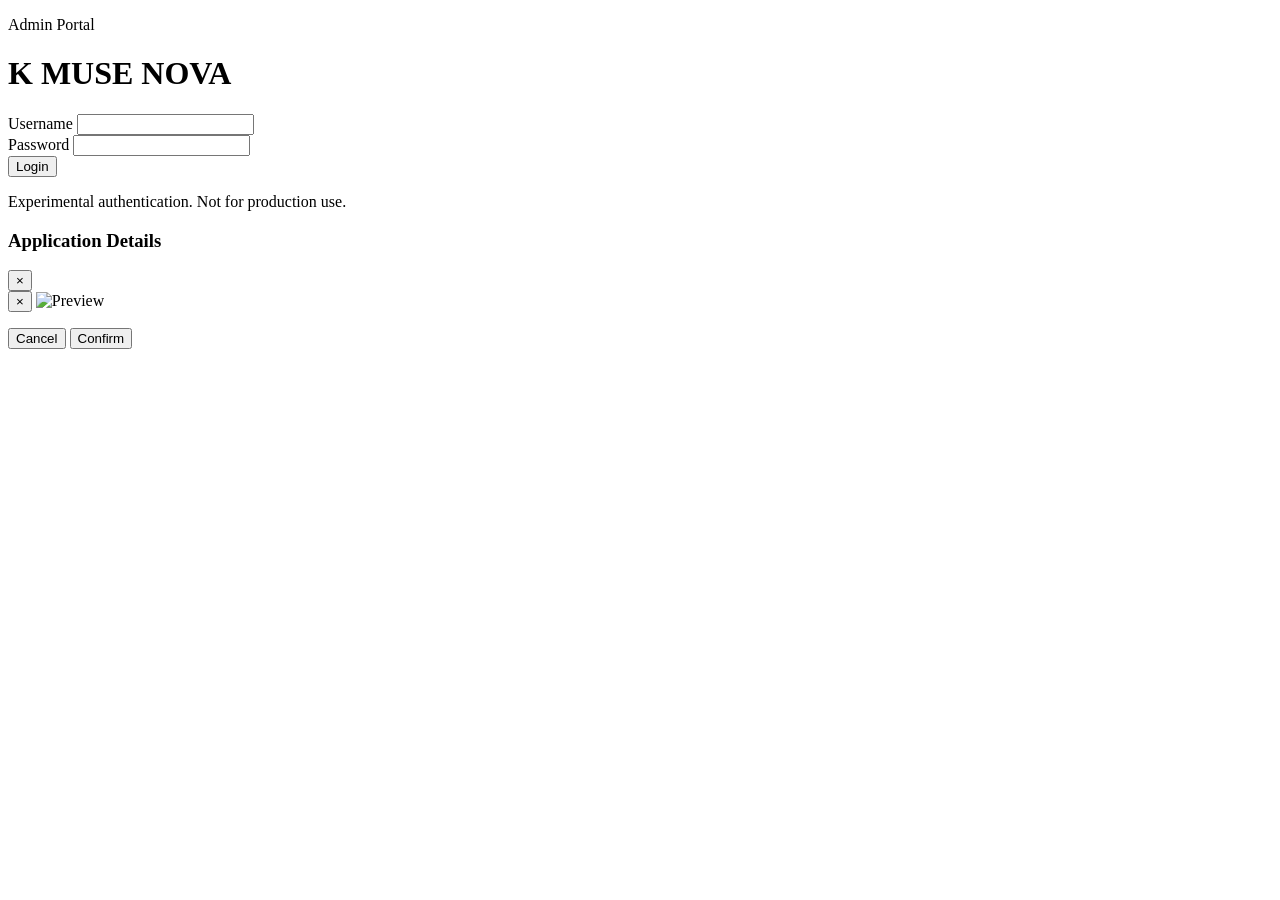
==== admin.html @ 60a95fe6 "Add admin.html for admin portal interface This file contains the HTML structure for the admin portal" ====
<!DOCTYPE html>
<html lang="en">
<head>
<meta charset="UTF-8" />
<meta name="viewport" content="width=device-width, initial-scale=1.0" />
<title>Admin — K MUSE NOVA</title>
<link rel="preconnect" href="https://fonts.googleapis.com" />
<link rel="preconnect" href="https://fonts.gstatic.com" crossorigin />
<link href="https://fonts.googleapis.com/css2?family=Cormorant+Garamond:wght@300;400;500;600&family=Inter:wght@300;400;500;600&display=swap" rel="stylesheet" />
<link rel="stylesheet" href="css/style.css" />
</head>
<body class="admin-body">

<!-- ============ LOGIN SCREEN ============ -->
<div class="login-screen" id="loginScreen">
  <div class="login-card">
    <img src="assets/logo.png" alt="K MUSE NOVA logo" class="login-logo" onerror="this.style.display='none';" />
    <p class="eyebrow center">Admin Portal</p>
    <h1 class="login-title">K MUSE NOVA</h1>

    <form id="loginForm" class="login-form">
      <div class="field">
        <label for="loginUser">Username</label>
        <input type="text" id="loginUser" required autocomplete="username" />
      </div>
      <div class="field">
        <label for="loginPass">Password</label>
        <input type="password" id="loginPass" required autocomplete="current-password" />
      </div>
      <button type="submit" class="btn btn-primary btn-block">Login</button>
    </form>

    <p class="muted-text center small">
      Experimental authentication. Not for production use.
    </p>
  </div>
</div>

<!-- ============ DASHBOARD ============ -->
<div class="dashboard" id="dashboard" style="display:none;">

  <!-- SIDEBAR -->
  <aside class="sidebar" id="sidebar">
    <div class="sidebar-brand">
      <img src="assets/logo.png" alt="K MUSE NOVA logo" class="sidebar-logo" onerror="this.style.display='none';" />
      <div>
        <strong>K MUSE NOVA</strong>
        <span>Admin</span>
      </div>
    </div>

    <nav class="sidebar-nav">
      <a href="#" class="side-link active" data-view="dashboard">Dashboard</a>
      <a href="#" class="side-link" data-view="applications">Applications</a>
      <a href="#" class="side-link" data-view="shortlisted">Shortlisted</a>
      <a href="#" class="side-link" data-view="interview">Interview</a>
      <a href="#" class="side-link" data-view="selected">Selected</a>
      <a href="#" class="side-link" data-view="rejected">Rejected</a>
      <a href="#" class="side-link" data-view="settings">Settings</a>
      <a href="#" class="side-link logout" id="logoutBtn">Logout</a>
    </nav>
  </aside>

  <!-- OVERLAY (mobile) -->
  <div class="sidebar-overlay" id="sidebarOverlay"></div>

  <!-- MAIN -->
  <div class="dash-main">
    <header class="topbar">
      <button class="menu-btn" id="menuBtn" aria-label="Open menu">
        <span></span><span></span><span></span>
      </button>
      <h2 class="topbar-title" id="topbarTitle">Dashboard</h2>
      <div class="topbar-right">
        <span class="admin-name" id="adminName">Admin</span>
      </div>
    </header>

    <!-- DASHBOARD VIEW -->
    <section class="view view-dashboard active" id="view-dashboard">
      <div class="stats-grid" id="statsGrid">
        <div class="stat-card"><span class="stat-label">Total Applications</span><span class="stat-num" data-stat="total">—</span></div>
        <div class="stat-card"><span class="stat-label">Submitted</span><span class="stat-num" data-stat="submitted">—</span></div>
        <div class="stat-card"><span class="stat-label">Under Review</span><span class="stat-num" data-stat="under_review">—</span></div>
        <div class="stat-card"><span class="stat-label">Shortlisted</span><span class="stat-num" data-stat="shortlisted">—</span></div>
        <div class="stat-card"><span class="stat-label">Interview</span><span class="stat-num" data-stat="interview">—</span></div>
        <div class="stat-card"><span class="stat-label">Selected</span><span class="stat-num" data-stat="selected">—</span></div>
        <div class="stat-card"><span class="stat-label">Rejected</span><span class="stat-num" data-stat="rejected">—</span></div>
        <div class="stat-card"><span class="stat-label">Archived</span><span class="stat-num" data-stat="archived">—</span></div>
      </div>
    </section>

    <!-- APPLICATIONS LIST VIEW -->
    <section class="view" id="view-applications">
      <div class="filters-bar">
        <input type="search" id="searchInput" placeholder="Search by ID, name, mobile or email..." class="search-input" />

        <select id="filterStatus" class="filter-select">
          <option value="">All Status</option>
          <option value="submitted">Submitted</option>
          <option value="under_review">Under Review</option>
          <option value="shortlisted">Shortlisted</option>
          <option value="interview">Interview</option>
          <option value="selected">Selected</option>
          <option value="rejected">Rejected</option>
          <option value="archived">Archived</option>
        </select>

        <select id="filterCategory" class="filter-select">
          <option value="">All Categories</option>
          <option>Fashion Model</option>
          <option>Commercial Model</option>
          <option>Actor</option>
          <option>Dancer</option>
          <option>Vocalist</option>
          <option>Performer</option>
          <option>Other</option>
        </select>

        <select id="filterExperience" class="filter-select">
          <option value="">All Experience</option>
          <option>Beginner</option>
          <option>Some Experience</option>
          <option>Professional</option>
        </select>

        <select id="sortSelect" class="filter-select">
          <option value="newest">Newest First</option>
          <option value="oldest">Oldest First</option>
          <option value="az">Name A-Z</option>
          <option value="za">Name Z-A</option>
        </select>
      </div>

      <div class="table-wrap">
        <table class="app-table" id="appTable">
          <thead>
            <tr>
              <th>Application ID</th>
              <th>Applicant</th>
              <th>Category</th>
              <th>Age</th>
              <th>City</th>
              <th>Status</th>
              <th>Date</th>
              <th>Action</th>
            </tr>
          </thead>
          <tbody id="appTbody"></tbody>
        </table>
        <div class="app-cards" id="appCards"></div>
        <p class="empty-state" id="emptyState">No applications found.</p>
      </div>
    </section>

    <!-- SHORTLISTED / INTERVIEW / SELECTED / REJECTED VIEWS -->
    <section class="view" id="view-shortlisted"><div class="view-note">Showing shortlisted applications.</div></section>
    <section class="view" id="view-interview"><div class="view-note">Showing applications in interview stage.</div></section>
    <section class="view" id="view-selected"><div class="view-note">Showing selected talent.</div></section>
    <section class="view" id="view-rejected"><div class="view-note">Showing rejected applications.</div></section>

    <!-- SETTINGS VIEW -->
    <section class="view" id="view-settings">
      <div class="settings-card">
        <h3 class="section-title small">Site Settings</h3>
        <div class="grid two">
          <div class="field">
            <label for="setAgencyName">Agency Name</label>
            <input type="text" id="setAgencyName" />
          </div>
          <div class="field">
            <label for="setAgencyEmail">Agency Email</label>
            <input type="email" id="setAgencyEmail" />
          </div>
          <div class="field">
            <label for="setInstagram">Instagram URL</label>
            <input type="url" id="setInstagram" />
          </div>
          <div class="field">
            <label for="setApplicationsOpen">Applications Open</label>
            <select id="setApplicationsOpen">
              <option value="true">Open</option>
              <option value="false">Closed</option>
            </select>
          </div>
          <div class="field">
            <label for="setMaintenance">Maintenance Mode</label>
            <select id="setMaintenance">
              <option value="false">Off</option>
              <option value="true">On</option>
            </select>
          </div>
        </div>
        <button class="btn btn-primary" id="saveSettingsBtn">Save Settings</button>
      </div>
    </section>
  </div>
</div>

<!-- ============ APPLICATION DETAIL DRAWER ============ -->
<div class="drawer-overlay" id="drawerOverlay"></div>
<aside class="drawer" id="appDrawer">
  <header class="drawer-header">
    <h3>Application Details</h3>
    <button class="drawer-close" id="drawerClose">&times;</button>
  </header>
  <div class="drawer-body" id="drawerBody">
    <!-- populated by admin.js -->
  </div>
</aside>

<!-- ============ IMAGE PREVIEW MODAL ============ -->
<div class="img-modal" id="imgModal">
  <button class="img-modal-close" id="imgModalClose">&times;</button>
  <img id="imgModalImg" src="" alt="Preview" />
</div>

<!-- ============ CONFIRMATION DIALOG ============ -->
<div class="confirm-modal" id="confirmModal">
  <div class="confirm-card">
    <p id="confirmText"></p>
    <div class="confirm-actions">
      <button class="btn btn-ghost" id="confirmCancel">Cancel</button>
      <button class="btn btn-primary" id="confirmOk">Confirm</button>
    </div>
  </div>
</div>

<div class="toast-wrap" id="toastWrap"></div>

<script src="js/config.js"></script>
<script src="js/supabase.js"></script>
<script src="js/main.js"></script>
<script src="js/admin.js"></script>
</body>
</html>
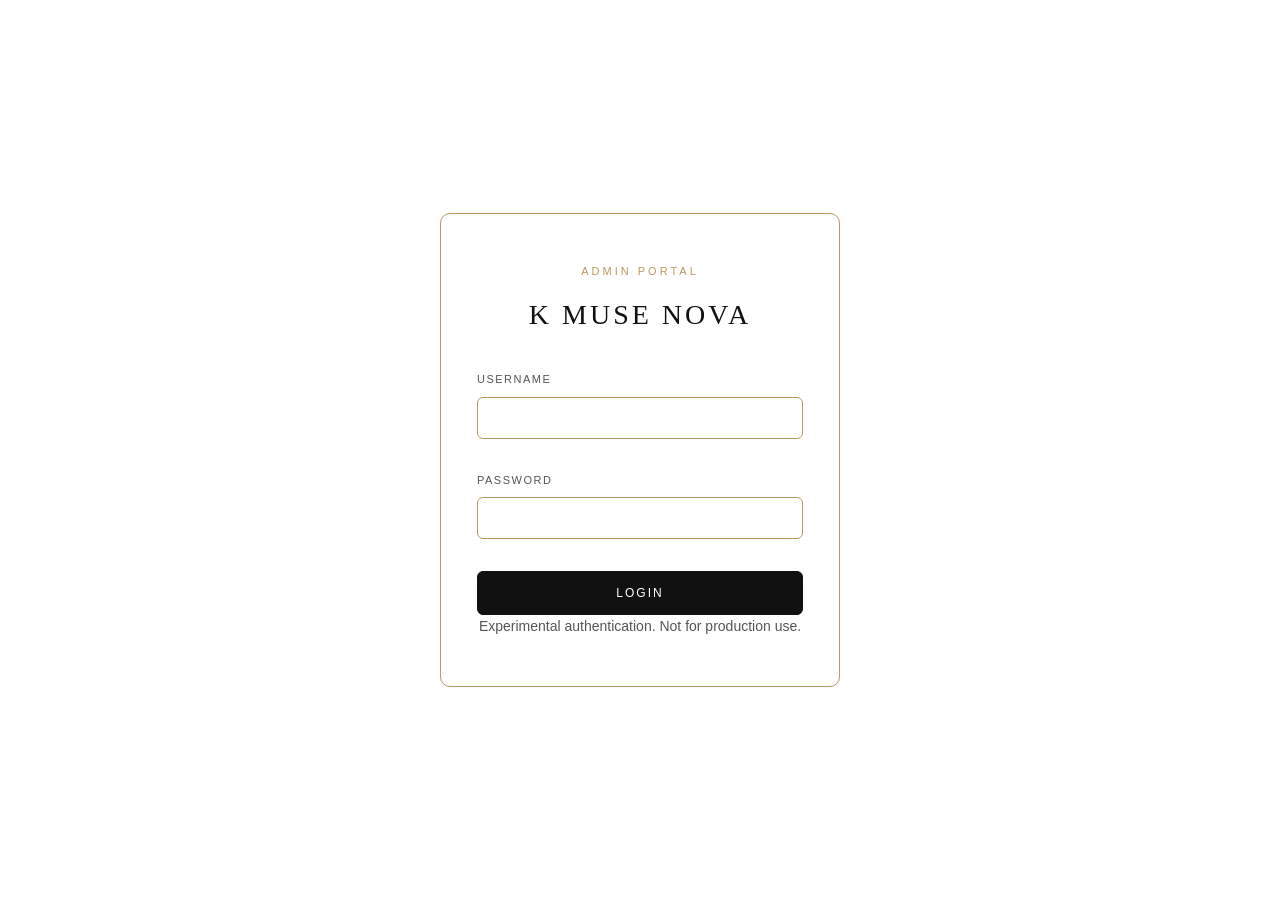
==== commit 4e304ea4: "Include Supabase JS library in admin.html Added Supabase JavaScript library for admin functionality." ====
--- a/admin.html
+++ b/admin.html
@@ -1,6 +1,8 @@
 <!DOCTYPE html>
 <html lang="en">
 <head>
+  
+  <script src="https://cdn.jsdelivr.net/npm/@supabase/supabase-js@2"></script>
 <meta charset="UTF-8" />
 <meta name="viewport" content="width=device-width, initial-scale=1.0" />
 <title>Admin — K MUSE NOVA</title>
--- a/css/style.css
+++ b/css/style.css
@@ -0,0 +1,1065 @@
+/* ==========================================================
+   K MUSE NOVA — STYLE.CSS
+   Strict white / black / gold editorial system.
+   ========================================================== */
+
+:root {
+  --bg: #FFFFFF;
+  --bg-soft: #FBFAF7;
+  --text: #111111;
+  --text-muted: #555555;
+  --gold: #B89B5E;
+  --gold-soft: #D4C094;
+  --gold-bg: #F7F3EA;
+  --border: #E7DFCC;
+  --black: #111111;
+  --shadow: 0 1px 3px rgba(0,0,0,0.04);
+  --radius: 6px;
+  --radius-lg: 10px;
+  --transition: 0.25s ease;
+  --serif: 'Cormorant Garamond', 'Times New Roman', serif;
+  --sans: 'Inter', -apple-system, BlinkMacSystemFont, 'Segoe UI', sans-serif;
+}
+
+* { box-sizing: border-box; margin: 0; padding: 0; }
+
+html { scroll-behavior: smooth; }
+
+body {
+  font-family: var(--sans);
+  background: var(--bg);
+  color: var(--text);
+  font-size: 16px;
+  line-height: 1.65;
+  -webkit-font-smoothing: antialiased;
+}
+
+img { max-width: 100%; display: block; }
+
+a { color: inherit; text-decoration: none; }
+
+button { font-family: inherit; cursor: pointer; }
+
+input, select, textarea { font-family: inherit; }
+
+.container { max-width: 1200px; margin: 0 auto; padding: 0 24px; }
+.container.narrow { max-width: 760px; }
+.center { text-align: center; }
+.small { font-size: 13px; }
+.muted-text { color: var(--text-muted); font-size: 14px; }
+
+/* ============ TYPOGRAPHY ============ */
+h1, h2, h3, h4 {
+  font-family: var(--serif);
+  font-weight: 400;
+  letter-spacing: 0.5px;
+  color: var(--text);
+}
+
+.eyebrow {
+  text-transform: uppercase;
+  letter-spacing: 3px;
+  font-size: 11px;
+  color: var(--gold);
+  font-weight: 500;
+  margin-bottom: 12px;
+}
+.eyebrow.center { text-align: center; }
+
+.section-title {
+  font-size: clamp(28px, 4vw, 44px);
+  line-height: 1.2;
+  margin-bottom: 16px;
+}
+.section-title.small { font-size: 24px; }
+
+.section-lead {
+  color: var(--text-muted);
+  font-size: 16px;
+  max-width: 640px;
+  margin: 0 auto 40px;
+}
+.center .section-lead { text-align: center; }
+
+/* ============ BUTTONS ============ */
+.btn {
+  display: inline-block;
+  padding: 14px 28px;
+  font-size: 12px;
+  letter-spacing: 2px;
+  text-transform: uppercase;
+  font-weight: 500;
+  border: 1px solid var(--gold);
+  background: transparent;
+  color: var(--text);
+  border-radius: var(--radius);
+  transition: var(--transition);
+  cursor: pointer;
+}
+.btn:hover { background: var(--gold-bg); }
+.btn-primary {
+  background: var(--black);
+  color: #fff;
+  border-color: var(--black);
+}
+.btn-primary:hover {
+  background: var(--gold);
+  color: #fff;
+  border-color: var(--gold);
+}
+.btn-ghost { background: transparent; color: var(--text); }
+.btn-lg { padding: 16px 36px; font-size: 13px; }
+.btn-sm { padding: 8px 16px; font-size: 11px; }
+.btn-block { width: 100%; }
+.btn:disabled { opacity: 0.4; cursor: not-allowed; }
+
+/* ============ NAV ============ */
+.nav {
+  position: sticky;
+  top: 0;
+  z-index: 100;
+  background: rgba(255,255,255,0.95);
+  backdrop-filter: blur(8px);
+  border-bottom: 1px solid var(--border);
+}
+.nav-inner {
+  display: flex;
+  align-items: center;
+  justify-content: space-between;
+  height: 72px;
+}
+.brand { display: flex; align-items: center; }
+.brand-logo { height: 38px; width: auto; }
+.brand-text {
+  font-family: var(--serif);
+  font-size: 22px;
+  letter-spacing: 2px;
+  font-weight: 500;
+}
+.nav-links { display: flex; align-items: center; gap: 32px; }
+.nav-link {
+  font-size: 12px;
+  letter-spacing: 1.5px;
+  text-transform: uppercase;
+  color: var(--text-muted);
+  transition: var(--transition);
+}
+.nav-link:hover, .nav-link.active { color: var(--text); }
+.nav-cta { padding: 10px 20px; font-size: 11px; }
+
+.nav-toggle {
+  display: none;
+  background: transparent;
+  border: none;
+  flex-direction: column;
+  gap: 4px;
+  padding: 8px;
+}
+.nav-toggle span {
+  width: 24px;
+  height: 1px;
+  background: var(--text);
+  transition: var(--transition);
+}
+.nav-toggle.active span:nth-child(1) { transform: translateY(5px) rotate(45deg); }
+.nav-toggle.active span:nth-child(2) { opacity: 0; }
+.nav-toggle.active span:nth-child(3) { transform: translateY(-5px) rotate(-45deg); }
+
+/* ============ HERO ============ */
+.hero { padding: 120px 0 100px; }
+.hero-inner { max-width: 760px; }
+.hero-title {
+  font-size: clamp(48px, 8vw, 96px);
+  line-height: 1.05;
+  letter-spacing: -1px;
+  margin: 8px 0 28px;
+  font-weight: 300;
+}
+.hero-title.small { font-size: clamp(36px, 5vw, 56px); }
+.hero-text {
+  color: var(--text-muted);
+  max-width: 540px;
+  margin-bottom: 36px;
+  font-size: 16px;
+}
+.hero-actions { display: flex; gap: 16px; flex-wrap: wrap; }
+
+/* ============ SECTIONS ============ */
+.section { padding: 90px 0; }
+.section-subtle { background: var(--bg-soft); }
+
+.editorial-block {
+  border: 1px solid var(--gold);
+  padding: 36px 28px;
+  border-radius: var(--radius);
+  background: var(--bg);
+  transition: var(--transition);
+}
+.editorial-block:hover { background: var(--gold-bg); }
+.block-num {
+  display: block;
+  font-family: var(--serif);
+  font-size: 32px;
+  color: var(--gold);
+  margin-bottom: 14px;
+}
+.editorial-block h3 {
+  font-size: 22px;
+  margin-bottom: 10px;
+}
+.editorial-block p { color: var(--text-muted); font-size: 14px; }
+
+.grid { display: grid; gap: 20px; }
+.grid.two { grid-template-columns: repeat(2, 1fr); }
+.grid.three { grid-template-columns: repeat(3, 1fr); }
+
+.category-card {
+  border: 1px solid var(--gold);
+  padding: 32px 20px;
+  text-align: center;
+  font-size: 13px;
+  letter-spacing: 2px;
+  text-transform: uppercase;
+  border-radius: var(--radius);
+  transition: var(--transition);
+}
+.category-card:hover { background: var(--gold-bg); }
+
+/* ============ PROCESS ============ */
+.process {
+  display: flex;
+  align-items: stretch;
+  justify-content: space-between;
+  gap: 8px;
+  flex-wrap: wrap;
+}
+.step {
+  flex: 1;
+  min-width: 140px;
+  text-align: center;
+  padding: 24px 12px;
+  border: 1px solid var(--gold);
+  border-radius: var(--radius);
+}
+.step-num {
+  display: block;
+  font-family: var(--serif);
+  font-size: 24px;
+  color: var(--gold);
+  margin-bottom: 8px;
+}
+.step h4 { font-size: 14px; letter-spacing: 1px; text-transform: uppercase; }
+.step-line {
+  flex: 0 0 24px;
+  align-self: center;
+  height: 1px;
+  background: var(--gold);
+}
+
+/* ============ NOTICE ============ */
+.notice-box {
+  border: 1px solid var(--gold);
+  padding: 32px;
+  border-radius: var(--radius);
+  background: var(--bg);
+  text-align: center;
+}
+.notice-box p { color: var(--text-muted); margin-bottom: 14px; }
+.notice-box p:last-child { margin-bottom: 0; }
+
+/* ============ CTA ============ */
+.cta-section {
+  text-align: center;
+  background: var(--bg-soft);
+}
+.cta-section .section-lead { margin-bottom: 28px; }
+
+/* ============ FOOTER ============ */
+.footer { border-top: 1px solid var(--border); padding-top: 60px; }
+.footer-inner {
+  display: flex;
+  justify-content: space-between;
+  align-items: center;
+  flex-wrap: wrap;
+  gap: 24px;
+  padding-bottom: 32px;
+  border-bottom: 1px solid var(--border);
+}
+.footer-brand h3 {
+  font-size: 22px;
+  letter-spacing: 2px;
+  margin-bottom: 4px;
+}
+.footer-brand p {
+  font-size: 11px;
+  letter-spacing: 2px;
+  text-transform: uppercase;
+  color: var(--text-muted);
+}
+.footer-links { display: flex; gap: 28px; }
+.footer-links a {
+  font-size: 12px;
+  letter-spacing: 1.5px;
+  text-transform: uppercase;
+  color: var(--text-muted);
+}
+.footer-links a:hover { color: var(--text); }
+.footer-disclaimer {
+  padding: 24px 0 40px;
+  color: var(--text-muted);
+  font-size: 12px;
+}
+.footer-disclaimer p { margin-bottom: 8px; }
+.copy { color: var(--text-muted); }
+
+/* ============ RECRUITMENT FORM ============ */
+.recruit-page { padding-bottom: 80px; }
+.form-wrap {
+  max-width: 920px;
+  margin: 0 auto;
+  display: flex;
+  flex-direction: column;
+  gap: 32px;
+}
+.form-section {
+  border: 1px solid var(--gold);
+  border-radius: var(--radius);
+  padding: 36px;
+  background: var(--bg);
+}
+.form-section legend {
+  font-family: var(--serif);
+  font-size: 20px;
+  padding: 0 12px;
+  letter-spacing: 1px;
+}
+.form-section legend .step-num {
+  display: inline-block;
+  font-size: 16px;
+  color: var(--gold);
+  margin-right: 8px;
+}
+.optional-tag {
+  font-family: var(--sans);
+  font-size: 11px;
+  color: var(--text-muted);
+  letter-spacing: 1px;
+  margin-left: 8px;
+}
+
+.field { display: flex; flex-direction: column; margin-bottom: 16px; }
+.field.full { grid-column: 1 / -1; }
+.field label {
+  font-size: 11px;
+  letter-spacing: 1.5px;
+  text-transform: uppercase;
+  color: var(--text-muted);
+  margin-bottom: 8px;
+}
+.field input,
+.field select,
+.field textarea {
+  background: var(--bg);
+  border: 1px solid var(--gold);
+  border-radius: var(--radius);
+  padding: 12px 14px;
+  color: var(--text);
+  font-size: 14px;
+  transition: var(--transition);
+  width: 100%;
+  outline: none;
+}
+.field input:focus,
+.field select:focus,
+.field textarea:focus {
+  border-color: var(--gold);
+  box-shadow: 0 0 0 2px var(--gold-bg);
+}
+.field input[readonly] {
+  background: var(--bg-soft);
+  color: var(--text-muted);
+  cursor: not-allowed;
+}
+.field-hint { font-size: 11px; color: var(--text-muted); margin-top: 4px; }
+
+.info-pill {
+  display: inline-flex;
+  align-items: center;
+  gap: 8px;
+  border: 1px solid var(--gold);
+  padding: 8px 18px;
+  border-radius: 100px;
+  font-size: 11px;
+  letter-spacing: 1.5px;
+  text-transform: uppercase;
+  margin: 16px 0 12px;
+}
+.info-pill .dot { width: 6px; height: 6px; background: var(--gold); border-radius: 50%; }
+.age-pill {
+  display: inline-block;
+  border: 1px solid var(--gold);
+  padding: 6px 16px;
+  font-size: 11px;
+  letter-spacing: 1.5px;
+  text-transform: uppercase;
+  border-radius: 100px;
+  margin-bottom: 12px;
+}
+.age-warning {
+  margin-top: 12px;
+  padding: 12px 16px;
+  border: 1px solid #C0392B;
+  color: #C0392B;
+  border-radius: var(--radius);
+  font-size: 13px;
+}
+
+/* ============ PHOTO GRID ============ */
+.photo-grid { display: grid; grid-template-columns: repeat(2, 1fr); gap: 24px; }
+.photo-card {
+  border: 1px solid var(--gold);
+  border-radius: var(--radius);
+  padding: 20px;
+  background: var(--bg);
+}
+.photo-card-head {
+  display: flex;
+  align-items: baseline;
+  gap: 12px;
+  margin-bottom: 16px;
+}
+.photo-card-head .num {
+  font-family: var(--serif);
+  font-size: 20px;
+  color: var(--gold);
+}
+.photo-card-head h4 {
+  font-size: 14px;
+  letter-spacing: 1px;
+  text-transform: uppercase;
+}
+.photo-card .instruction {
+  font-size: 12px;
+  color: var(--text-muted);
+  margin-bottom: 16px;
+}
+.photo-block { margin-bottom: 16px; }
+.photo-block:last-child { margin-bottom: 0; }
+.photo-block-label {
+  font-size: 10px;
+  letter-spacing: 1.5px;
+  text-transform: uppercase;
+  color: var(--text-muted);
+  margin-bottom: 8px;
+}
+.photo-area {
+  width: 100%;
+  aspect-ratio: 4 / 5;
+  border: 1px solid var(--border);
+  border-radius: var(--radius);
+  background: var(--bg-soft);
+  overflow: hidden;
+  position: relative;
+  display: flex;
+  align-items: center;
+  justify-content: center;
+}
+.photo-area img {
+  width: 100%;
+  height: 100%;
+  object-fit: cover;
+}
+.photo-area.placeholder {
+  flex-direction: column;
+  gap: 8px;
+  padding: 16px;
+  text-align: center;
+}
+.photo-area.placeholder .label {
+  font-size: 11px;
+  letter-spacing: 1.5px;
+  text-transform: uppercase;
+  color: var(--text-muted);
+}
+.photo-area.placeholder .btn-sm { margin-top: 8px; }
+.photo-area.unavailable {
+  color: var(--text-muted);
+  font-size: 12px;
+  letter-spacing: 1px;
+  text-align: center;
+  padding: 16px;
+}
+.file-info {
+  display: flex;
+  justify-content: space-between;
+  font-size: 11px;
+  color: var(--text-muted);
+  margin-top: 8px;
+}
+.file-actions {
+  display: flex;
+  gap: 8px;
+  margin-top: 8px;
+}
+
+/* ============ VIDEO UPLOAD ============ */
+.video-upload {
+  border: 1px dashed var(--gold);
+  border-radius: var(--radius);
+  padding: 24px;
+  text-align: center;
+}
+.upload-placeholder p {
+  font-size: 12px;
+  letter-spacing: 1.5px;
+  text-transform: uppercase;
+  color: var(--text-muted);
+  margin-bottom: 12px;
+}
+.upload-preview video {
+  width: 100%;
+  max-height: 320px;
+  border-radius: var(--radius);
+  border: 1px solid var(--border);
+}
+
+/* ============ CONSENT ============ */
+.check {
+  display: flex;
+  align-items: flex-start;
+  gap: 12px;
+  margin-bottom: 16px;
+  cursor: pointer;
+  font-size: 14px;
+  line-height: 1.5;
+}
+.check input { margin-top: 4px; accent-color: var(--gold); }
+.check span { color: var(--text); }
+.form-actions { margin-top: 24px; text-align: center; }
+
+/* ============ MAINTENANCE BANNER ============ */
+.maintenance-banner {
+  background: #1a1a1a;
+  color: #fff;
+  padding: 16px 0;
+  text-align: center;
+  font-size: 13px;
+}
+.maintenance-banner strong { color: var(--gold); margin-right: 8px; }
+
+/* ============ SUCCESS STATE ============ */
+.success-screen { padding: 100px 0; }
+.app-id-card {
+  border: 1px solid var(--gold);
+  padding: 24px;
+  border-radius: var(--radius);
+  display: inline-block;
+  margin: 32px 0;
+}
+.app-id-label {
+  display: block;
+  font-size: 10px;
+  letter-spacing: 2px;
+  text-transform: uppercase;
+  color: var(--text-muted);
+  margin-bottom: 8px;
+}
+.app-id-value {
+  font-family: var(--serif);
+  font-size: 28px;
+  letter-spacing: 1px;
+  color: var(--text);
+}
+
+/* ============ ADMIN LOGIN ============ */
+.admin-body { background: var(--bg); }
+.login-screen {
+  min-height: 100vh;
+  display: flex;
+  align-items: center;
+  justify-content: center;
+  padding: 24px;
+}
+.login-card {
+  width: 100%;
+  max-width: 400px;
+  border: 1px solid var(--gold);
+  padding: 48px 36px;
+  border-radius: var(--radius-lg);
+  background: var(--bg);
+}
+.login-logo {
+  height: 48px;
+  margin: 0 auto 16px;
+  display: block;
+}
+.login-title {
+  font-size: 28px;
+  text-align: center;
+  letter-spacing: 3px;
+  margin-bottom: 32px;
+}
+.login-form { display: flex; flex-direction: column; gap: 16px; }
+
+/* ============ ADMIN DASHBOARD ============ */
+.dashboard { display: flex; min-height: 100vh; }
+.sidebar {
+  width: 260px;
+  background: var(--bg);
+  border-right: 1px solid var(--border);
+  padding: 24px 0;
+  position: fixed;
+  top: 0;
+  bottom: 0;
+  left: 0;
+  z-index: 50;
+  display: flex;
+  flex-direction: column;
+}
+.sidebar-brand {
+  display: flex;
+  align-items: center;
+  gap: 12px;
+  padding: 0 24px 24px;
+  border-bottom: 1px solid var(--border);
+}
+.sidebar-logo { height: 36px; }
+.sidebar-brand strong {
+  display: block;
+  font-family: var(--serif);
+  font-size: 14px;
+  letter-spacing: 2px;
+}
+.sidebar-brand span {
+  font-size: 10px;
+  letter-spacing: 1.5px;
+  text-transform: uppercase;
+  color: var(--text-muted);
+}
+.sidebar-nav { flex: 1; display: flex; flex-direction: column; padding: 24px 12px; gap: 4px; }
+.side-link {
+  padding: 12px 16px;
+  font-size: 12px;
+  letter-spacing: 1.5px;
+  text-transform: uppercase;
+  color: var(--text-muted);
+  border-radius: var(--radius);
+  transition: var(--transition);
+}
+.side-link:hover { background: var(--gold-bg); color: var(--text); }
+.side-link.active { background: var(--black); color: #fff; }
+.side-link.logout { margin-top: auto; color: #C0392B; }
+
+.sidebar-overlay {
+  display: none;
+  position: fixed;
+  inset: 0;
+  background: rgba(0,0,0,0.4);
+  z-index: 40;
+}
+.sidebar-overlay.active { display: block; }
+
+.dash-main { flex: 1; margin-left: 260px; display: flex; flex-direction: column; }
+
+.topbar {
+  height: 72px;
+  border-bottom: 1px solid var(--border);
+  display: flex;
+  align-items: center;
+  justify-content: space-between;
+  padding: 0 24px;
+  background: var(--bg);
+}
+.topbar-title {
+  font-family: var(--sans);
+  font-size: 16px;
+  letter-spacing: 1px;
+  text-transform: uppercase;
+  font-weight: 500;
+}
+.admin-name { font-size: 12px; color: var(--text-muted); }
+.menu-btn {
+  display: none;
+  background: transparent;
+  border: none;
+  flex-direction: column;
+  gap: 4px;
+}
+.menu-btn span { width: 22px; height: 1px; background: var(--text); }
+
+.view { display: none; padding: 32px 24px; }
+.view.active { display: block; }
+.view-note {
+  padding: 24px;
+  border: 1px solid var(--border);
+  border-radius: var(--radius);
+  color: var(--text-muted);
+  font-size: 14px;
+}
+
+.stats-grid {
+  display: grid;
+  grid-template-columns: repeat(4, 1fr);
+  gap: 16px;
+}
+.stat-card {
+  border: 1px solid var(--gold);
+  padding: 24px;
+  border-radius: var(--radius);
+  background: var(--bg);
+}
+.stat-label {
+  display: block;
+  font-size: 10px;
+  letter-spacing: 1.5px;
+  text-transform: uppercase;
+  color: var(--text-muted);
+  margin-bottom: 8px;
+}
+.stat-num {
+  font-family: var(--serif);
+  font-size: 32px;
+  color: var(--text);
+}
+
+/* ============ FILTERS ============ */
+.filters-bar {
+  display: flex;
+  flex-wrap: wrap;
+  gap: 12px;
+  margin-bottom: 24px;
+}
+.search-input,
+.filter-select {
+  padding: 10px 14px;
+  border: 1px solid var(--gold);
+  border-radius: var(--radius);
+  background: var(--bg);
+  color: var(--text);
+  font-size: 13px;
+  outline: none;
+  transition: var(--transition);
+}
+.search-input { flex: 1; min-width: 240px; }
+.search-input:focus,
+.filter-select:focus { box-shadow: 0 0 0 2px var(--gold-bg); }
+
+/* ============ TABLE ============ */
+.table-wrap {
+  border: 1px solid var(--border);
+  border-radius: var(--radius);
+  overflow: hidden;
+  background: var(--bg);
+}
+.app-table { width: 100%; border-collapse: collapse; }
+.app-table th,
+.app-table td {
+  padding: 14px 16px;
+  text-align: left;
+  font-size: 13px;
+  border-bottom: 1px solid var(--border);
+}
+.app-table th {
+  font-size: 10px;
+  letter-spacing: 1.5px;
+  text-transform: uppercase;
+  color: var(--text-muted);
+  background: var(--bg-soft);
+}
+.app-table tbody tr { transition: var(--transition); }
+.app-table tbody tr:hover { background: var(--gold-bg); }
+.status-badge {
+  display: inline-block;
+  padding: 4px 10px;
+  font-size: 10px;
+  letter-spacing: 1px;
+  text-transform: uppercase;
+  border: 1px solid var(--gold);
+  border-radius: 100px;
+  background: var(--bg);
+}
+.app-cards { display: none; }
+.empty-state {
+  padding: 48px;
+  text-align: center;
+  color: var(--text-muted);
+  font-size: 14px;
+}
+
+/* ============ DRAWER ============ */
+.drawer-overlay {
+  display: none;
+  position: fixed;
+  inset: 0;
+  background: rgba(0,0,0,0.4);
+  z-index: 100;
+}
+.drawer-overlay.active { display: block; }
+.drawer {
+  position: fixed;
+  top: 0;
+  right: 0;
+  bottom: 0;
+  width: min(640px, 100%);
+  background: var(--bg);
+  border-left: 1px solid var(--border);
+  z-index: 110;
+  transform: translateX(100%);
+  transition: transform 0.3s ease;
+  display: flex;
+  flex-direction: column;
+}
+.drawer.active { transform: translateX(0); }
+.drawer-header {
+  display: flex;
+  justify-content: space-between;
+  align-items: center;
+  padding: 20px 24px;
+  border-bottom: 1px solid var(--border);
+}
+.drawer-close {
+  background: transparent;
+  border: none;
+  font-size: 28px;
+  line-height: 1;
+  color: var(--text);
+}
+.drawer-body {
+  flex: 1;
+  overflow-y: auto;
+  padding: 24px;
+}
+.drawer-section {
+  border: 1px solid var(--gold);
+  border-radius: var(--radius);
+  padding: 20px;
+  margin-bottom: 16px;
+}
+.drawer-section h4 {
+  font-size: 14px;
+  letter-spacing: 1.5px;
+  text-transform: uppercase;
+  margin-bottom: 16px;
+  color: var(--text-muted);
+}
+.detail-row {
+  display: flex;
+  justify-content: space-between;
+  padding: 8px 0;
+  border-bottom: 1px solid var(--border);
+  font-size: 14px;
+}
+.detail-row:last-child { border-bottom: none; }
+.detail-row .label { color: var(--text-muted); }
+.detail-row .value { color: var(--text); text-align: right; }
+
+.status-actions {
+  display: flex;
+  flex-wrap: wrap;
+  gap: 8px;
+  margin-bottom: 8px;
+}
+.status-actions .btn { font-size: 10px; padding: 8px 14px; }
+
+.gallery-grid {
+  display: grid;
+  grid-template-columns: repeat(2, 1fr);
+  gap: 12px;
+}
+.gallery-item {
+  border: 1px solid var(--border);
+  border-radius: var(--radius);
+  overflow: hidden;
+  cursor: pointer;
+  aspect-ratio: 4 / 5;
+  background: var(--bg-soft);
+}
+.gallery-item img { width: 100%; height: 100%; object-fit: cover; }
+.gallery-caption {
+  font-size: 10px;
+  letter-spacing: 1px;
+  text-transform: uppercase;
+  color: var(--text-muted);
+  margin-bottom: 6px;
+}
+
+.note-input {
+  width: 100%;
+  border: 1px solid var(--gold);
+  border-radius: var(--radius);
+  padding: 12px;
+  font-size: 13px;
+  resize: vertical;
+  min-height: 80px;
+  outline: none;
+}
+.note-input:focus { box-shadow: 0 0 0 2px var(--gold-bg); }
+.notes-list { margin-top: 16px; }
+.note-item {
+  padding: 12px;
+  border: 1px solid var(--border);
+  border-radius: var(--radius);
+  margin-bottom: 8px;
+}
+.note-item-meta {
+  font-size: 10px;
+  letter-spacing: 1px;
+  text-transform: uppercase;
+  color: var(--text-muted);
+  margin-bottom: 4px;
+}
+
+/* ============ IMAGE MODAL ============ */
+.img-modal {
+  display: none;
+  position: fixed;
+  inset: 0;
+  background: rgba(0,0,0,0.9);
+  z-index: 200;
+  align-items: center;
+  justify-content: center;
+  padding: 32px;
+}
+.img-modal.active { display: flex; }
+.img-modal img {
+  max-width: 90%;
+  max-height: 90vh;
+  object-fit: contain;
+}
+.img-modal-close {
+  position: absolute;
+  top: 24px;
+  right: 24px;
+  background: transparent;
+  border: none;
+  color: #fff;
+  font-size: 36px;
+  cursor: pointer;
+}
+
+/* ============ CONFIRM MODAL ============ */
+.confirm-modal {
+  display: none;
+  position: fixed;
+  inset: 0;
+  background: rgba(0,0,0,0.5);
+  z-index: 200;
+  align-items: center;
+  justify-content: center;
+  padding: 24px;
+}
+.confirm-modal.active { display: flex; }
+.confirm-card {
+  background: var(--bg);
+  border: 1px solid var(--gold);
+  border-radius: var(--radius-lg);
+  padding: 32px;
+  max-width: 400px;
+  text-align: center;
+}
+.confirm-card p { margin-bottom: 20px; font-size: 15px; }
+.confirm-actions { display: flex; gap: 12px; justify-content: center; }
+
+/* ============ SETTINGS ============ */
+.settings-card {
+  border: 1px solid var(--gold);
+  border-radius: var(--radius);
+  padding: 32px;
+  max-width: 720px;
+}
+.settings-card .grid.two { margin-bottom: 24px; }
+
+/* ============ TOAST ============ */
+.toast-wrap {
+  position: fixed;
+  bottom: 24px;
+  right: 24px;
+  z-index: 300;
+  display: flex;
+  flex-direction: column;
+  gap: 8px;
+}
+.toast {
+  background: var(--black);
+  color: #fff;
+  padding: 14px 20px;
+  border-radius: var(--radius);
+  border: 1px solid var(--gold);
+  font-size: 13px;
+  min-width: 220px;
+  max-width: 340px;
+  opacity: 0;
+  transform: translateY(20px);
+  transition: var(--transition);
+}
+.toast.show { opacity: 1; transform: translateY(0); }
+.toast.error { border-color: #C0392B; }
+.toast.success { border-color: var(--gold); }
+
+/* ============ RESPONSIVE ============ */
+@media (max-width: 900px) {
+  .grid.three { grid-template-columns: repeat(2, 1fr); }
+  .stats-grid { grid-template-columns: repeat(2, 1fr); }
+  .photo-grid { grid-template-columns: 1fr; }
+}
+@media (max-width: 768px) {
+  .nav-links {
+    position: fixed;
+    top: 72px;
+    right: 0;
+    width: 100%;
+    background: var(--bg);
+    flex-direction: column;
+    align-items: flex-start;
+    padding: 24px;
+    gap: 16px;
+    border-bottom: 1px solid var(--border);
+    transform: translateY(-150%);
+    transition: var(--transition);
+  }
+  .nav-links.active { transform: translateY(0); }
+  .nav-toggle { display: flex; }
+
+  .hero { padding: 80px 0 60px; }
+  .section { padding: 60px 0; }
+  .grid.two, .grid.three { grid-template-columns: 1fr; }
+
+  .process { flex-direction: column; }
+  .step-line { width: 100%; height: 1px; }
+
+  .footer-inner { flex-direction: column; text-align: center; }
+  .footer-links { flex-wrap: wrap; justify-content: center; }
+
+  .form-section { padding: 24px; }
+
+  .stats-grid { grid-template-columns: 1fr; }
+
+  .sidebar { transform: translateX(-100%); transition: transform 0.3s ease; }
+  .sidebar.active { transform: translateX(0); }
+  .dash-main { margin-left: 0; }
+  .menu-btn { display: flex; }
+
+  .app-table { display: none; }
+  .app-cards { display: flex; flex-direction: column; gap: 12px; padding: 16px; }
+  .app-card {
+    border: 1px solid var(--border);
+    border-radius: var(--radius);
+    padding: 16px;
+  }
+  .app-card .row {
+    display: flex;
+    justify-content: space-between;
+    padding: 4px 0;
+    font-size: 13px;
+  }
+  .app-card .row .label { color: var(--text-muted); font-size: 11px; text-transform: uppercase; letter-spacing: 1px; }
+
+  .gallery-grid { grid-template-columns: 1fr; }
+}
+
+@media (prefers-reduced-motion: reduce) {
+  *, *::before, *::after {
+    animation-duration: 0.01ms !important;
+    transition-duration: 0.01ms !important;
+  }
+}
